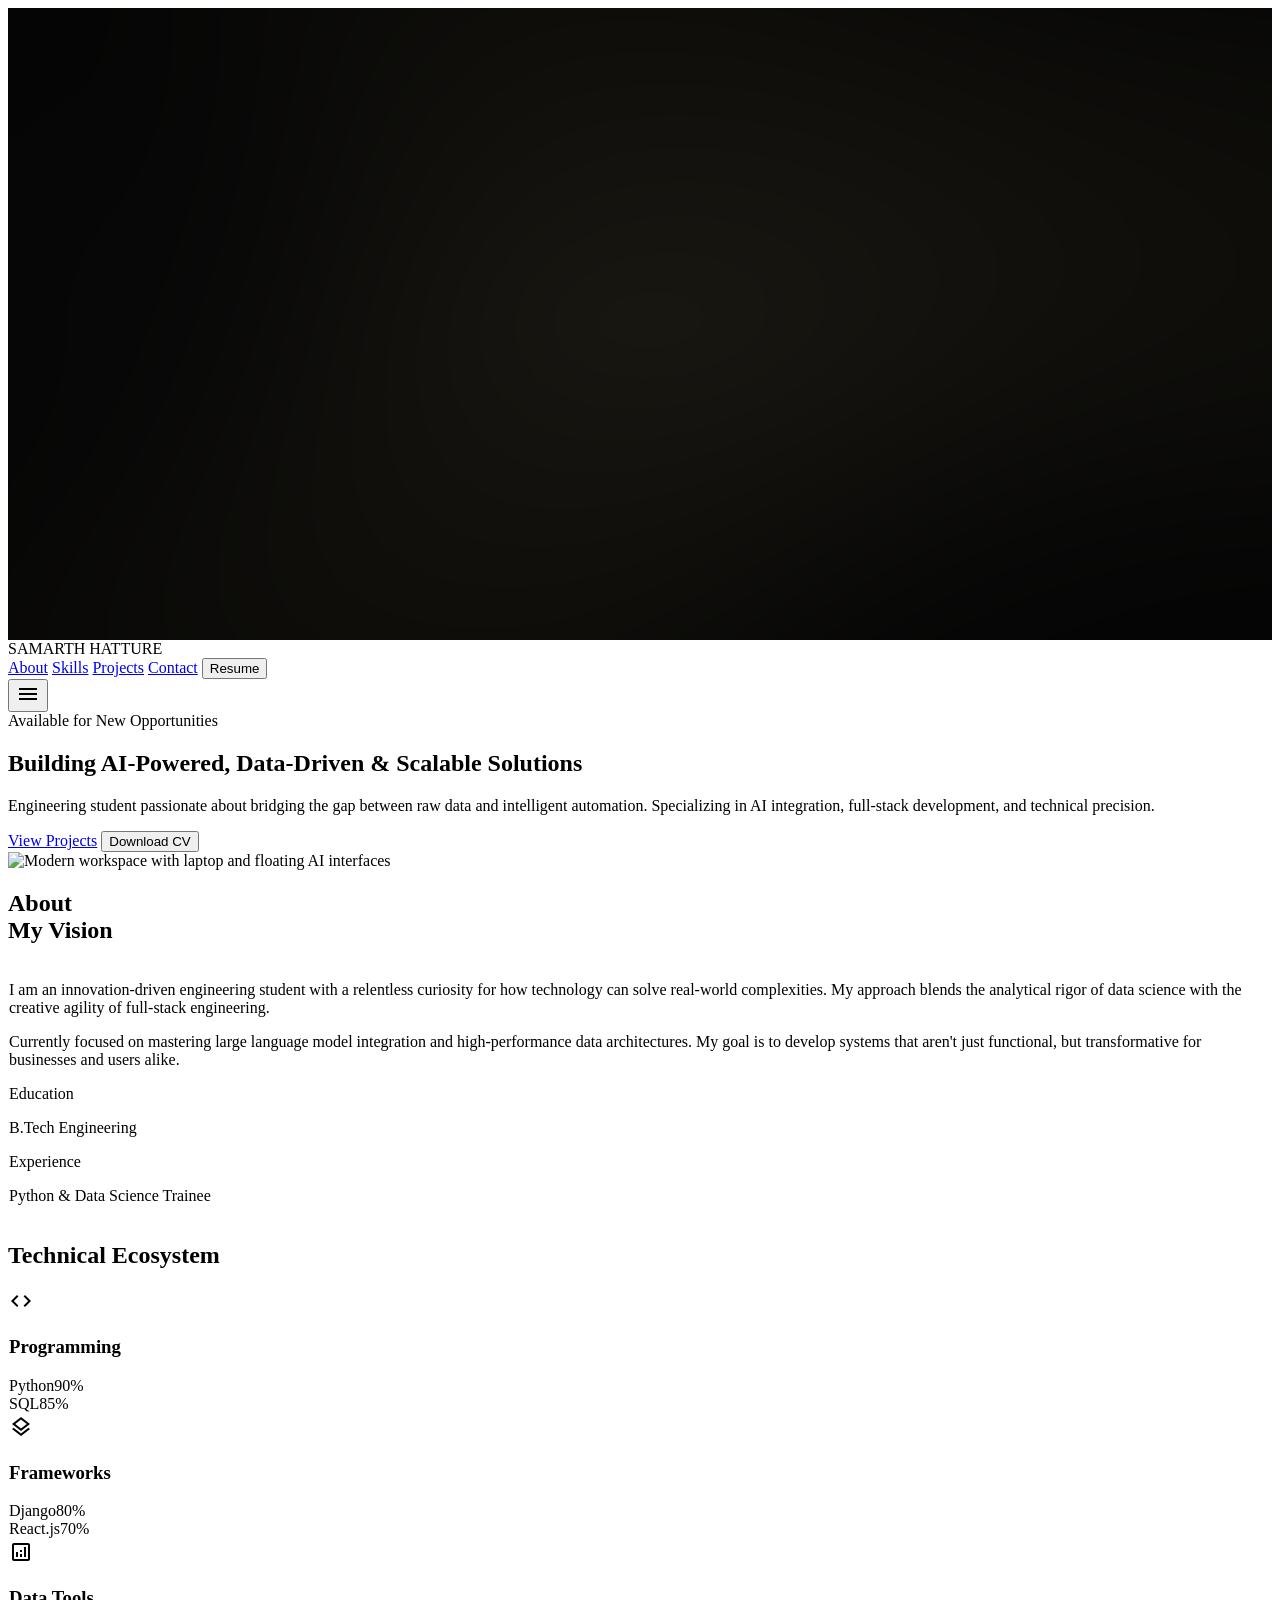
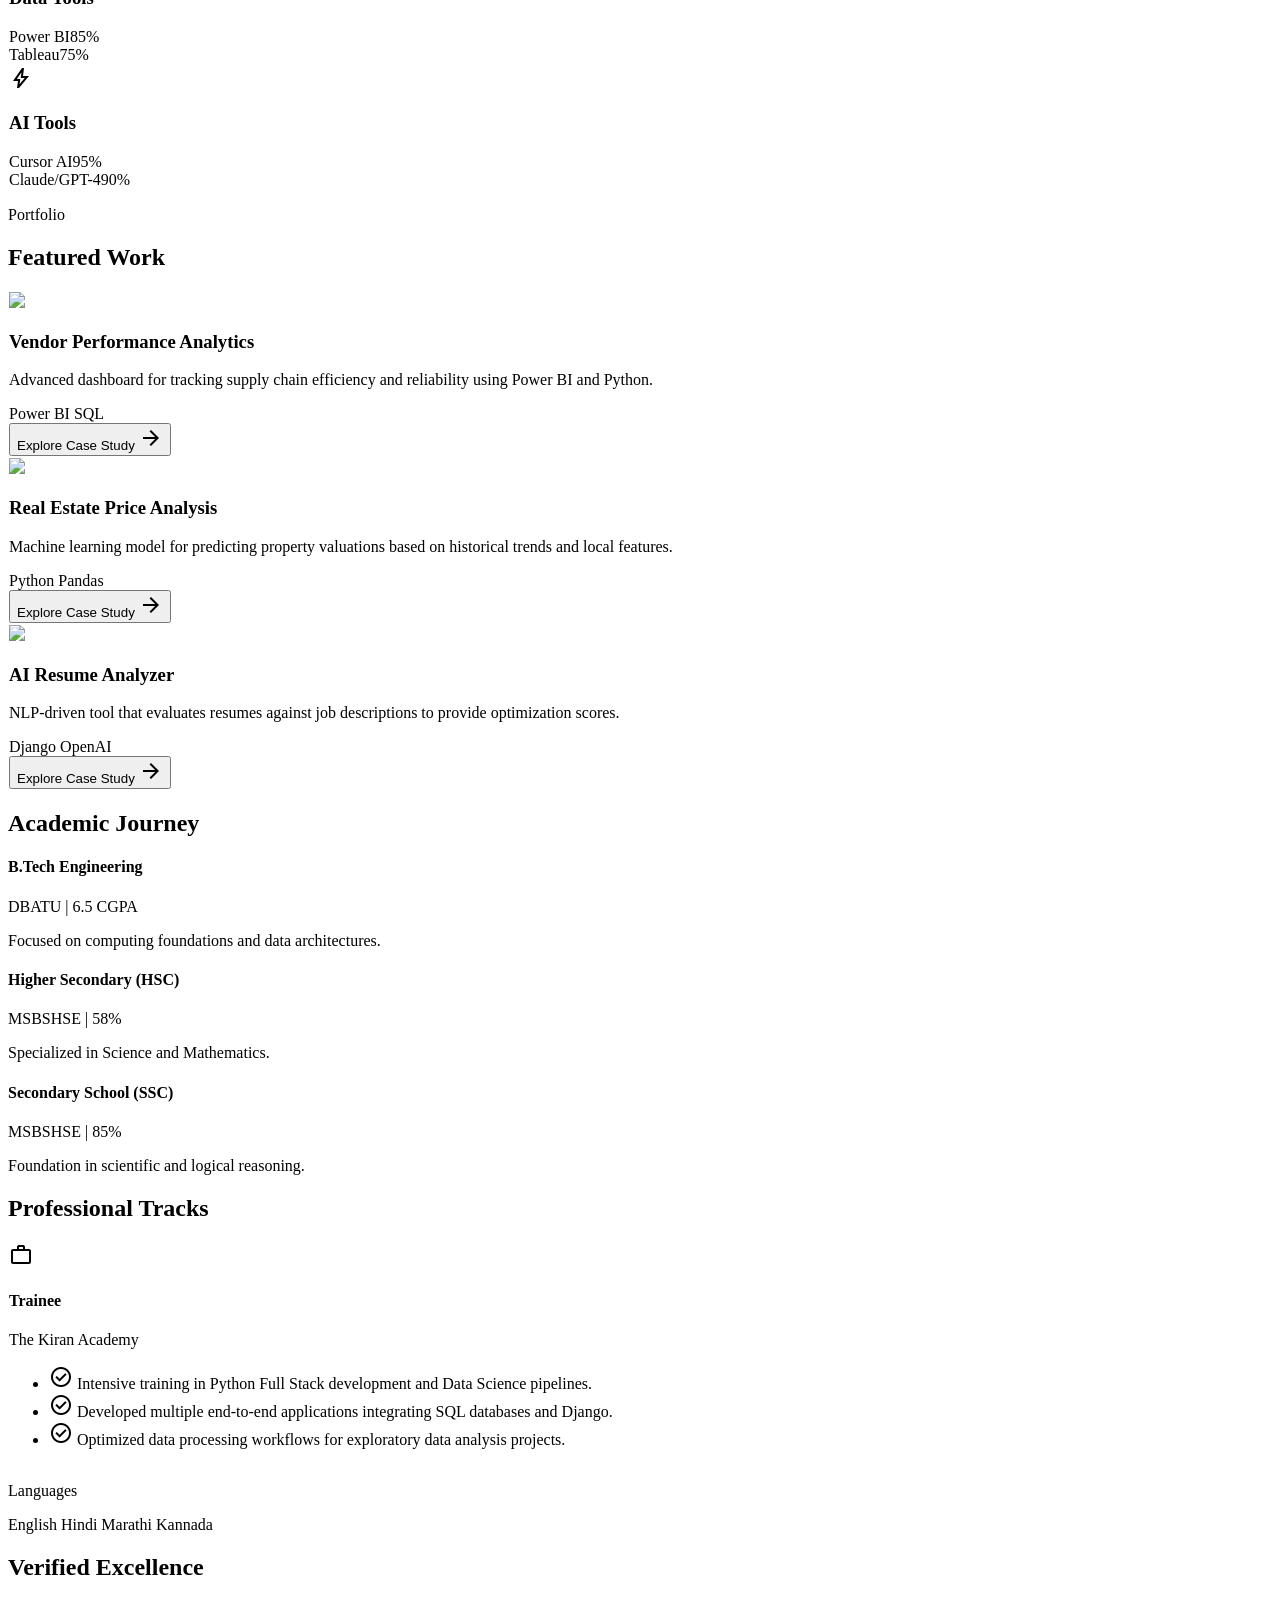
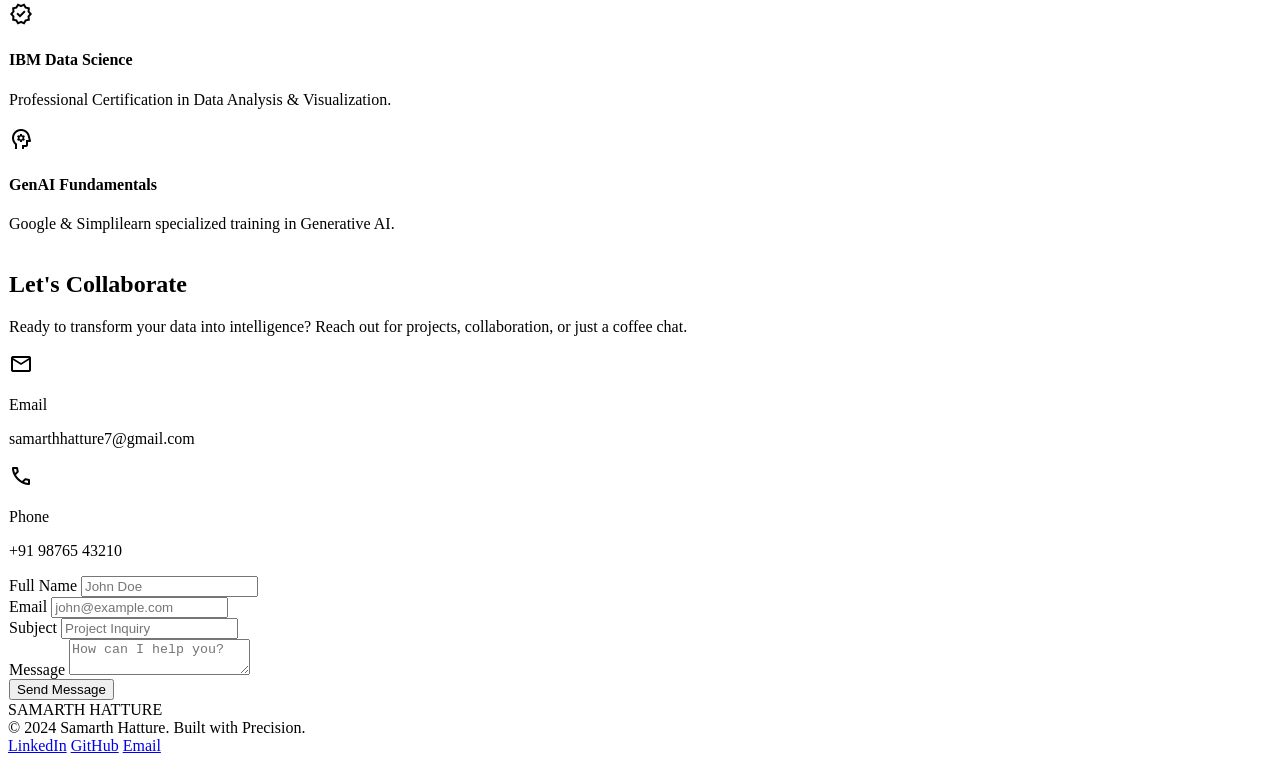
==== app.html @ 04c52c7b "First commit" ====
<!DOCTYPE html>

<html class="dark" lang="en"><head>
<meta charset="utf-8"/>
<meta content="width=device-width, initial-scale=1.0" name="viewport"/>
<title>SAMARTH | AI &amp; Data Engineering Portfolio</title>
<script src="https://cdn.tailwindcss.com?plugins=forms,container-queries"></script>
<link href="https://fonts.googleapis.com/css2?family=Montserrat:wght@400;600;700;800&amp;family=Inter:wght@400;500;600&amp;family=Material+Symbols+Outlined:wght,FILL@100..700,0..1&amp;display=swap" rel="stylesheet"/>
<link href="https://fonts.googleapis.com/css2?family=Material+Symbols+Outlined:wght,FILL@100..700,0..1&amp;display=swap" rel="stylesheet"/>
<link href="https://fonts.googleapis.com/css2?family=Inter:wght@100..900&amp;family=Montserrat:wght@100..900&amp;display=swap" rel="stylesheet"/>
<script id="tailwind-config">
      tailwind.config = {
        darkMode: "class",
        theme: {
          extend: {
            "colors": {
                    "surface-variant": "#333535",
                    "tertiary-container": "#b4b2b2",
                    "on-error-container": "#ffdad6",
                    "surface": "#121414",
                    "error": "#ffb4ab",
                    "on-primary-container": "#554300",
                    "inverse-on-surface": "#2f3131",
                    "primary": "#f2ca50",
                    "on-secondary": "#313030",
                    "surface-container-low": "#1a1c1c",
                    "on-tertiary": "#313030",
                    "secondary": "#c9c6c5",
                    "surface-dim": "#121414",
                    "on-primary-fixed-variant": "#574500",
                    "surface-bright": "#37393a",
                    "surface-container-highest": "#333535",
                    "primary-fixed-dim": "#e9c349",
                    "inverse-primary": "#735c00",
                    "on-secondary-fixed-variant": "#474646",
                    "surface-container-lowest": "#0c0f0f",
                    "outline": "#99907c",
                    "secondary-fixed-dim": "#c9c6c5",
                    "outline-variant": "#4d4635",
                    "on-surface": "#e2e2e2",
                    "on-error": "#690005",
                    "secondary-container": "#4a4949",
                    "error-container": "#93000a",
                    "surface-container": "#1e2020",
                    "primary-fixed": "#ffe088",
                    "on-background": "#e2e2e2",
                    "on-secondary-container": "#bab8b7",
                    "surface-tint": "#e9c349",
                    "surface-container-high": "#282a2b",
                    "primary-container": "#d4af37",
                    "on-tertiary-fixed": "#1c1b1b",
                    "on-primary-fixed": "#241a00",
                    "on-secondary-fixed": "#1c1b1b",
                    "on-surface-variant": "#d0c5af",
                    "on-tertiary-fixed-variant": "#474746",
                    "on-tertiary-container": "#454544",
                    "inverse-surface": "#e2e2e2",
                    "secondary-fixed": "#e5e2e1",
                    "tertiary-fixed": "#e5e2e1",
                    "tertiary-fixed-dim": "#c8c6c5",
                    "on-primary": "#3c2f00",
                    "background": "#121414",
                    "tertiary": "#d0cdcd"
            },
            "borderRadius": {
                    "DEFAULT": "0.25rem",
                    "lg": "0.5rem",
                    "xl": "0.75rem",
                    "full": "9999px"
            },
            "spacing": {
                    "md": "24px",
                    "xs": "4px",
                    "container-max": "1280px",
                    "base": "8px",
                    "lg": "48px",
                    "xl": "80px",
                    "gutter": "24px",
                    "sm": "12px"
            },
            "fontFamily": {
                    "label-sm": ["Inter"],
                    "label-md": ["Inter"],
                    "headline-md": ["Montserrat"],
                    "headline-xl-mobile": ["Montserrat"],
                    "headline-lg": ["Montserrat"],
                    "body-md": ["Inter"],
                    "headline-xl": ["Montserrat"],
                    "body-lg": ["Inter"]
            },
            "fontSize": {
                    "label-sm": ["12px", {"lineHeight": "1.2", "fontWeight": "500"}],
                    "label-md": ["14px", {"lineHeight": "1.2", "letterSpacing": "0.05em", "fontWeight": "600"}],
                    "headline-md": ["24px", {"lineHeight": "1.4", "fontWeight": "600"}],
                    "headline-xl-mobile": ["40px", {"lineHeight": "1.2", "fontWeight": "700"}],
                    "headline-lg": ["32px", {"lineHeight": "1.3", "fontWeight": "600"}],
                    "body-md": ["16px", {"lineHeight": "1.6", "fontWeight": "400"}],
                    "headline-xl": ["64px", {"lineHeight": "1.1", "letterSpacing": "-0.02em", "fontWeight": "700"}],
                    "body-lg": ["18px", {"lineHeight": "1.6", "fontWeight": "400"}]
            }
          },
        },
      }
    </script>
<style>
        .material-symbols-outlined {
            font-variation-settings: 'FILL' 0, 'wght' 400, 'GRAD' 0, 'opsz' 24;
        }
        .glass-card {
            background: rgba(255, 255, 255, 0.03);
            backdrop-filter: blur(12px);
            border: 1px solid rgba(255, 255, 255, 0.05);
            transition: all 0.3s cubic-bezier(0.4, 0, 0.2, 1);
        }
        .glass-card:hover {
            background: rgba(255, 255, 255, 0.08);
            border-color: #f2ca50;
            transform: translateY(-4px);
            box-shadow: 0 10px 30px -10px rgba(242, 202, 80, 0.15);
        }
        .gold-glow:hover {
            box-shadow: 0 0 20px rgba(242, 202, 80, 0.4);
        }
        .scroll-reveal {
            opacity: 0;
            transform: translateY(20px);
            transition: all 0.8s ease-out;
        }
        .scroll-reveal.active {
            opacity: 1;
            transform: translateY(0);
        }
        ::-webkit-scrollbar {
            width: 8px;
        }
        ::-webkit-scrollbar-track {
            background: #0c0f0f;
        }
        ::-webkit-scrollbar-thumb {
            background: #4d4635;
            border-radius: 4px;
        }
        ::-webkit-scrollbar-thumb:hover {
            background: #f2ca50;
        }
        html {
            scroll-behavior: smooth;
        }
    </style>
</head>
<body class="bg-background text-on-background selection:bg-primary selection:text-on-primary">
<!-- Background Shader -->
<!-- STITCH_SHADER_START:ANIMATION_3 class="fixed inset-0 w-full h-full -z-10 opacity-40" -->
<div class="fixed inset-0 w-full h-full -z-10 opacity-40" style="display:block;">
<canvas id="shader-canvas-ANIMATION_3" style="display:block;width:100%;height:100%"></canvas>
<script>
(function() {
  const canvas = document.getElementById('shader-canvas-ANIMATION_3');

  // Sync the WebGL drawing-buffer size with the CSS-driven layout size.
  // This fires on initial layout and whenever the element is resized.
  function syncSize() {
    const w = canvas.clientWidth  || 1280;
    const h = canvas.clientHeight || 720;
    if (canvas.width !== w || canvas.height !== h) {
      canvas.width  = w;
      canvas.height = h;
    }
  }
  if (typeof ResizeObserver !== 'undefined') {
    new ResizeObserver(syncSize).observe(canvas);
  }
  syncSize();

  const gl = canvas.getContext('webgl') || canvas.getContext('experimental-webgl');
  if (!gl) return;
  const vs = `attribute vec2 a_position;
varying vec2 v_texCoord;
void main() {
  v_texCoord = a_position * 0.5 + 0.5;
  gl_Position = vec4(a_position, 0.0, 1.0);
}`;
  const fs = `precision highp float;
varying vec2 v_texCoord;
uniform float u_time;
uniform vec2 u_resolution;

void main() {
    vec2 uv = v_texCoord;
    
    // Create a slow, subtle flowing liquid effect
    float noise = sin(uv.x * 3.0 + u_time * 0.5) * cos(uv.y * 3.0 + u_time * 0.3);
    noise += sin(uv.x * 6.0 - u_time * 0.2) * 0.5;
    
    // Base color: Deep Obsidian
    vec3 baseColor = vec3(0.04, 0.04, 0.04);
    
    // Highlight color: Metallic Gold (subtle)
    vec3 goldColor = vec3(0.83, 0.69, 0.22);
    
    // Mix based on noise for a deep, premium atmospheric look
    float intensity = smoothstep(-1.0, 1.0, noise);
    vec3 finalColor = mix(baseColor, baseColor * 1.5 + goldColor * 0.05, intensity);
    
    // Add a very subtle vignette
    float vignette = 1.0 - length(uv - 0.5) * 0.8;
    
    gl_FragColor = vec4(finalColor * vignette, 1.0);
}`;
  function cs(type, src) {
    const s = gl.createShader(type);
    gl.shaderSource(s, src);
    gl.compileShader(s);
    return s;
  }
  const prog = gl.createProgram();
  gl.attachShader(prog, cs(gl.VERTEX_SHADER, vs));
  gl.attachShader(prog, cs(gl.FRAGMENT_SHADER, fs));
  gl.linkProgram(prog);
  gl.useProgram(prog);
  const buf = gl.createBuffer();
  gl.bindBuffer(gl.ARRAY_BUFFER, buf);
  gl.bufferData(gl.ARRAY_BUFFER, new Float32Array([-1,-1, 1,-1, -1,1, 1,1]), gl.STATIC_DRAW);
  const pos = gl.getAttribLocation(prog, 'a_position');
  gl.enableVertexAttribArray(pos);
  gl.vertexAttribPointer(pos, 2, gl.FLOAT, false, 0, 0);
  const uTime = gl.getUniformLocation(prog, 'u_time');
  const uRes = gl.getUniformLocation(prog, 'u_resolution');
  const uMouse = gl.getUniformLocation(prog, 'u_mouse');

  // u_mouse is in pixel coordinates matching u_resolution (ShaderToy convention).
  // Shaders that need normalized coords should use: u_mouse / u_resolution.
  let mouse = { x: canvas.width / 2, y: canvas.height / 2 };
  window.addEventListener('mousemove', (event) => {
    const rect = canvas.getBoundingClientRect();
    if (rect.width && rect.height) {
      const nx = (event.clientX - rect.left) / rect.width;
      const ny = 1.0 - (event.clientY - rect.top) / rect.height;
      mouse.x = nx * canvas.width;
      mouse.y = ny * canvas.height;
    }
  });

  function render(t) {
    if (typeof ResizeObserver === 'undefined') syncSize();
    gl.viewport(0, 0, canvas.width, canvas.height);
    if (uTime) gl.uniform1f(uTime, t * 0.001);
    if (uRes) gl.uniform2f(uRes, canvas.width, canvas.height);
    if (uMouse) gl.uniform2f(uMouse, mouse.x, mouse.y);
    gl.drawArrays(gl.TRIANGLE_STRIP, 0, 4);
    requestAnimationFrame(render);
  }
  render(0);
})();
</script>
</div>
<!-- STITCH_SHADER_END:ANIMATION_3 -->
<!-- Top Navigation -->
<header class="fixed top-0 left-0 w-full z-50 bg-surface/30 backdrop-blur-md border-b border-white/5 shadow-xl shadow-primary/5">
<nav class="flex justify-between items-center px-xl py-base max-w-container-max mx-auto">
<div class="font-headline-md text-headline-md font-bold text-primary tracking-tighter">SAMARTH HATTURE</div>
<div class="hidden md:flex items-center gap-md">
<a class="font-label-md text-label-md text-on-surface-variant hover:text-primary transition-colors" href="#about">About</a>
<a class="font-label-md text-label-md text-on-surface-variant hover:text-primary transition-colors" href="#skills">Skills</a>
<a class="font-label-md text-label-md text-on-surface-variant hover:text-primary transition-colors" href="#projects">Projects</a>
<a class="font-label-md text-label-md text-on-surface-variant hover:text-primary transition-colors" href="#contact">Contact</a>
<button class="bg-primary-container text-on-primary-container px-md py-xs rounded-full font-label-md text-label-md scale-95 active:scale-90 transition-transform gold-glow" onclick="window.open('https://drive.google.com/file/d/1ioE_IJ6QAtxpY9_iSWHwJIbJRvYZQpAi/view?usp=sharing', '_blank')">Resume</button>
</div>
<button class="md:hidden text-primary">
<span class="material-symbols-outlined">menu</span>
</button>
</nav>
</header>
<main class="pt-xl">
<!-- Hero Section -->
<section class="min-h-screen flex flex-col justify-center px-xl max-w-container-max mx-auto relative overflow-hidden">
<div class="grid md:grid-cols-2 gap-xl items-center">
<div class="scroll-reveal">
<span class="inline-block px-sm py-xs bg-primary/10 text-primary font-label-md text-label-md rounded-full mb-md">Available for New Opportunities</span>
<h1 class="font-headline-xl text-headline-xl mb-md leading-tight">
                        Building <span class="text-primary">AI-Powered</span>, Data-Driven &amp; Scalable Solutions
                    </h1>
<p class="font-body-lg text-body-lg text-on-surface-variant mb-lg max-w-lg">
                        Engineering student passionate about bridging the gap between raw data and intelligent automation. Specializing in AI integration, full-stack development, and technical precision.
                    </p>
<div class="flex flex-wrap gap-md">
<a class="bg-primary text-on-primary px-lg py-md rounded-lg font-label-md text-label-md gold-glow transition-all" href="#projects">View Projects</a>
<button class="bg-white/5 border border-primary/30 text-white px-lg py-md rounded-lg font-label-md text-label-md hover:bg-white/10 transition-all">Download CV</button>
</div>
</div>
<div class="relative scroll-reveal">
<div class="absolute inset-0 bg-primary/10 blur-[120px] rounded-full"></div>
<img alt="Modern workspace with laptop and floating AI interfaces" class="relative z-10 w-full rounded-2xl" src="https://lh3.googleusercontent.com/aida-public/[base64]"/>
</div>
</div>
</section>
<!-- About Section -->
<section class="py-xl px-xl max-w-container-max mx-auto scroll-reveal" id="about">
<div class="grid md:grid-cols-3 gap-xl items-start">
<div class="md:col-span-1">
<h2 class="font-headline-lg text-headline-lg sticky top-32">About <br/><span class="text-primary">My Vision</span></h2>
</div>
<div class="md:col-span-2 glass-card p-lg rounded-xl">
<p class="font-body-lg text-body-lg text-on-surface-variant leading-relaxed mb-md">
                        I am an innovation-driven engineering student with a relentless curiosity for how technology can solve real-world complexities. My approach blends the analytical rigor of data science with the creative agility of full-stack engineering.
                    </p>
<p class="font-body-lg text-body-lg text-on-surface-variant leading-relaxed">
                        Currently focused on mastering large language model integration and high-performance data architectures. My goal is to develop systems that aren't just functional, but transformative for businesses and users alike.
                    </p>
<div class="grid grid-cols-2 gap-md mt-lg pt-lg border-t border-white/5">
<div>
<p class="font-label-sm text-label-sm text-primary uppercase tracking-widest mb-xs">Education</p>
<p class="font-body-md text-body-md">B.Tech Engineering</p>
</div>
<div>
<p class="font-label-sm text-label-sm text-primary uppercase tracking-widest mb-xs">Experience</p>
<p class="font-body-md text-body-md">Python &amp; Data Science Trainee</p>
</div>
</div>
</div>
</div>
</section>
<!-- Skills Section -->
<section class="py-xl bg-surface-container-low/50" id="skills">
<div class="max-w-container-max mx-auto px-xl">
<h2 class="font-headline-lg text-headline-lg mb-xl text-center">Technical <span class="text-primary">Ecosystem</span></h2>
<div class="grid grid-cols-1 md:grid-cols-2 lg:grid-cols-4 gap-md">
<!-- Programming -->
<div class="glass-card p-md rounded-xl scroll-reveal">
<div class="flex items-center gap-sm mb-md text-primary">
<span class="material-symbols-outlined">code</span>
<h3 class="font-headline-md text-headline-md">Programming</h3>
</div>
<div class="space-y-md">
<div>
<div class="flex justify-between mb-xs"><span class="font-label-md text-label-md">Python</span><span class="text-primary">90%</span></div>
<div class="h-1 bg-white/5 rounded-full overflow-hidden"><div class="h-full bg-primary w-[90%]"></div></div>
</div>
<div>
<div class="flex justify-between mb-xs"><span class="font-label-md text-label-md">SQL</span><span class="text-primary">85%</span></div>
<div class="h-1 bg-white/5 rounded-full overflow-hidden"><div class="h-full bg-primary w-[85%]"></div></div>
</div>
</div>
</div>
<!-- Frameworks -->
<div class="glass-card p-md rounded-xl scroll-reveal">
<div class="flex items-center gap-sm mb-md text-primary">
<span class="material-symbols-outlined">layers</span>
<h3 class="font-headline-md text-headline-md">Frameworks</h3>
</div>
<div class="space-y-md">
<div>
<div class="flex justify-between mb-xs"><span class="font-label-md text-label-md">Django</span><span class="text-primary">80%</span></div>
<div class="h-1 bg-white/5 rounded-full overflow-hidden"><div class="h-full bg-primary w-[80%]"></div></div>
</div>
<div>
<div class="flex justify-between mb-xs"><span class="font-label-md text-label-md">React.js</span><span class="text-primary">70%</span></div>
<div class="h-1 bg-white/5 rounded-full overflow-hidden"><div class="h-full bg-primary w-[70%]"></div></div>
</div>
</div>
</div>
<!-- Data Tools -->
<div class="glass-card p-md rounded-xl scroll-reveal">
<div class="flex items-center gap-sm mb-md text-primary">
<span class="material-symbols-outlined">analytics</span>
<h3 class="font-headline-md text-headline-md">Data Tools</h3>
</div>
<div class="space-y-md">
<div>
<div class="flex justify-between mb-xs"><span class="font-label-md text-label-md">Power BI</span><span class="text-primary">85%</span></div>
<div class="h-1 bg-white/5 rounded-full overflow-hidden"><div class="h-full bg-primary w-[85%]"></div></div>
</div>
<div>
<div class="flex justify-between mb-xs"><span class="font-label-md text-label-md">Tableau</span><span class="text-primary">75%</span></div>
<div class="h-1 bg-white/5 rounded-full overflow-hidden"><div class="h-full bg-primary w-[75%]"></div></div>
</div>
</div>
</div>
<!-- AI & Productivity -->
<div class="glass-card p-md rounded-xl scroll-reveal">
<div class="flex items-center gap-sm mb-md text-primary">
<span class="material-symbols-outlined">bolt</span>
<h3 class="font-headline-md text-headline-md">AI Tools</h3>
</div>
<div class="space-y-md">
<div>
<div class="flex justify-between mb-xs"><span class="font-label-md text-label-md">Cursor AI</span><span class="text-primary">95%</span></div>
<div class="h-1 bg-white/5 rounded-full overflow-hidden"><div class="h-full bg-primary w-[95%]"></div></div>
</div>
<div>
<div class="flex justify-between mb-xs"><span class="font-label-md text-label-md">Claude/GPT-4</span><span class="text-primary">90%</span></div>
<div class="h-1 bg-white/5 rounded-full overflow-hidden"><div class="h-full bg-primary w-[90%]"></div></div>
</div>
</div>
</div>
</div>
</div>
</section>
<!-- Projects Grid -->
<section class="py-xl px-xl max-w-container-max mx-auto" id="projects">
<div class="flex justify-between items-end mb-xl">
<div>
<p class="font-label-sm text-label-sm text-primary uppercase mb-xs">Portfolio</p>
<h2 class="font-headline-lg text-headline-lg">Featured <span class="text-primary">Work</span></h2>
</div>
</div>
<div class="grid md:grid-cols-2 lg:grid-cols-3 gap-md">
<!-- Project 1 -->
<div class="glass-card rounded-xl overflow-hidden flex flex-col group scroll-reveal">
<div class="h-48 overflow-hidden relative">
<img class="w-full h-full object-cover group-hover:scale-110 transition-transform duration-500" data-alt="A detailed dashboard showing vendor performance analytics with glowing data visualizations and charts set against a dark glassmorphic background, reflecting a professional enterprise environment with gold accents and high precision interface design." src="https://lh3.googleusercontent.com/aida-public/[base64]"/>
</div>
<div class="p-md flex flex-col flex-grow">
<h3 class="font-headline-md text-headline-md mb-sm">Vendor Performance Analytics</h3>
<p class="font-body-md text-body-md text-on-surface-variant mb-md flex-grow">Advanced dashboard for tracking supply chain efficiency and reliability using Power BI and Python.</p>
<div class="flex flex-wrap gap-xs mb-md">
<span class="px-xs py-1 rounded-full bg-primary/10 text-primary font-label-sm text-[10px] uppercase">Power BI</span>
<span class="px-xs py-1 rounded-full bg-primary/10 text-primary font-label-sm text-[10px] uppercase">SQL</span>
</div>
<button class="text-primary flex items-center gap-xs font-label-md text-label-md group/btn">
                            Explore Case Study <span class="material-symbols-outlined text-[18px] group-hover/btn:translate-x-1 transition-transform">arrow_forward</span>
</button>
</div>
</div>
<!-- Project 2 -->
<div class="glass-card rounded-xl overflow-hidden flex flex-col group scroll-reveal">
<div class="h-48 overflow-hidden relative">
<img class="w-full h-full object-cover group-hover:scale-110 transition-transform duration-500" data-alt="High-end real estate visualization on a digital screen with predictive price mapping and neural network diagrams. The aesthetic is ultra-modern and premium, featuring obsidian textures and metallic gold highlights for data points in a minimalist digital space." src="https://lh3.googleusercontent.com/aida-public/[base64]"/>
</div>
<div class="p-md flex flex-col flex-grow">
<h3 class="font-headline-md text-headline-md mb-sm">Real Estate Price Analysis</h3>
<p class="font-body-md text-body-md text-on-surface-variant mb-md flex-grow">Machine learning model for predicting property valuations based on historical trends and local features.</p>
<div class="flex flex-wrap gap-xs mb-md">
<span class="px-xs py-1 rounded-full bg-primary/10 text-primary font-label-sm text-[10px] uppercase">Python</span>
<span class="px-xs py-1 rounded-full bg-primary/10 text-primary font-label-sm text-[10px] uppercase">Pandas</span>
</div>
<button class="text-primary flex items-center gap-xs font-label-md text-label-md group/btn">
                            Explore Case Study <span class="material-symbols-outlined text-[18px] group-hover/btn:translate-x-1 transition-transform">arrow_forward</span>
</button>
</div>
</div>
<!-- Project 3 -->
<div class="glass-card rounded-xl overflow-hidden flex flex-col group scroll-reveal">
<div class="h-48 overflow-hidden relative">
<img class="w-full h-full object-cover group-hover:scale-110 transition-transform duration-500" data-alt="Conceptual AI interface analyzing a professional document with highlighting neural paths. The scene is lit by soft gold ambient light against a deep black glass surface, showcasing a sophisticated AI application for resume optimization and career analytics." src="https://lh3.googleusercontent.com/aida-public/[base64]"/>
</div>
<div class="p-md flex flex-col flex-grow">
<h3 class="font-headline-md text-headline-md mb-sm">AI Resume Analyzer</h3>
<p class="font-body-md text-body-md text-on-surface-variant mb-md flex-grow">NLP-driven tool that evaluates resumes against job descriptions to provide optimization scores.</p>
<div class="flex flex-wrap gap-xs mb-md">
<span class="px-xs py-1 rounded-full bg-primary/10 text-primary font-label-sm text-[10px] uppercase">Django</span>
<span class="px-xs py-1 rounded-full bg-primary/10 text-primary font-label-sm text-[10px] uppercase">OpenAI</span>
</div>
<button class="text-primary flex items-center gap-xs font-label-md text-label-md group/btn">
                            Explore Case Study <span class="material-symbols-outlined text-[18px] group-hover/btn:translate-x-1 transition-transform">arrow_forward</span>
</button>
</div>
</div>
</div>
</section>
<!-- Education & Experience -->
<section class="py-xl bg-surface-container-low/30 px-xl">
<div class="max-w-container-max mx-auto grid md:grid-cols-2 gap-xl">
<!-- Education -->
<div class="scroll-reveal">
<h2 class="font-headline-lg text-headline-lg mb-xl">Academic <span class="text-primary">Journey</span></h2>
<div class="space-y-md">
<div class="flex gap-md">
<div class="flex flex-col items-center">
<div class="w-3 h-3 bg-primary rounded-full"></div>
<div class="w-0.5 flex-grow bg-white/10"></div>
</div>
<div class="pb-lg">
<h4 class="font-headline-md text-headline-md">B.Tech Engineering</h4>
<p class="text-primary font-label-md text-label-md mb-xs">DBATU | 6.5 CGPA</p>
<p class="font-body-md text-body-md text-on-surface-variant">Focused on computing foundations and data architectures.</p>
</div>
</div>
<div class="flex gap-md">
<div class="flex flex-col items-center">
<div class="w-3 h-3 bg-white/20 rounded-full"></div>
<div class="w-0.5 flex-grow bg-white/10"></div>
</div>
<div class="pb-lg">
<h4 class="font-headline-md text-headline-md">Higher Secondary (HSC)</h4>
<p class="text-primary font-label-md text-label-md mb-xs">MSBSHSE | 58%</p>
<p class="font-body-md text-body-md text-on-surface-variant">Specialized in Science and Mathematics.</p>
</div>
</div>
<div class="flex gap-md">
<div class="flex flex-col items-center">
<div class="w-3 h-3 bg-white/20 rounded-full"></div>
</div>
<div>
<h4 class="font-headline-md text-headline-md">Secondary School (SSC)</h4>
<p class="text-primary font-label-md text-label-md mb-xs">MSBSHSE | 85%</p>
<p class="font-body-md text-body-md text-on-surface-variant">Foundation in scientific and logical reasoning.</p>
</div>
</div>
</div>
</div>
<!-- Experience -->
<div class="scroll-reveal">
<h2 class="font-headline-lg text-headline-lg mb-xl">Professional <span class="text-primary">Tracks</span></h2>
<div class="glass-card p-lg rounded-xl">
<div class="flex items-center gap-md mb-md">
<div class="w-12 h-12 bg-primary/10 rounded-lg flex items-center justify-center text-primary">
<span class="material-symbols-outlined">work</span>
</div>
<div>
<h4 class="font-headline-md text-headline-md">Trainee</h4>
<p class="text-primary font-label-md text-label-md">The Kiran Academy</p>
</div>
</div>
<ul class="space-y-sm">
<li class="flex items-start gap-sm font-body-md text-body-md text-on-surface-variant">
<span class="text-primary mt-1 material-symbols-outlined text-[14px]">check_circle</span>
                                Intensive training in Python Full Stack development and Data Science pipelines.
                            </li>
<li class="flex items-start gap-sm font-body-md text-body-md text-on-surface-variant">
<span class="text-primary mt-1 material-symbols-outlined text-[14px]">check_circle</span>
                                Developed multiple end-to-end applications integrating SQL databases and Django.
                            </li>
<li class="flex items-start gap-sm font-body-md text-body-md text-on-surface-variant">
<span class="text-primary mt-1 material-symbols-outlined text-[14px]">check_circle</span>
                                Optimized data processing workflows for exploratory data analysis projects.
                            </li>
</ul>
</div>
<div class="mt-xl">
<p class="font-label-sm text-label-sm text-primary uppercase mb-sm">Languages</p>
<div class="flex flex-wrap gap-sm">
<span class="px-md py-xs bg-white/5 border border-white/10 rounded-full font-label-md text-label-md">English</span>
<span class="px-md py-xs bg-white/5 border border-white/10 rounded-full font-label-md text-label-md">Hindi</span>
<span class="px-md py-xs bg-white/5 border border-white/10 rounded-full font-label-md text-label-md">Marathi</span>
<span class="px-md py-xs bg-white/5 border border-white/10 rounded-full font-label-md text-label-md">Kannada</span>
</div>
</div>
</div>
</div>
</section>
<!-- Certifications -->
<section class="py-xl px-xl max-w-container-max mx-auto">
<h2 class="font-headline-lg text-headline-lg mb-xl">Verified <span class="text-primary">Excellence</span></h2>
<div class="grid md:grid-cols-2 gap-md">
<div class="glass-card p-md rounded-xl flex items-center gap-md scroll-reveal">
<span class="material-symbols-outlined text-primary text-[40px]">verified</span>
<div>
<h4 class="font-headline-md text-headline-md">IBM Data Science</h4>
<p class="font-body-md text-body-md text-on-surface-variant">Professional Certification in Data Analysis &amp; Visualization.</p>
</div>
</div>
<div class="glass-card p-md rounded-xl flex items-center gap-md scroll-reveal">
<span class="material-symbols-outlined text-primary text-[40px]">psychology</span>
<div>
<h4 class="font-headline-md text-headline-md">GenAI Fundamentals</h4>
<p class="font-body-md text-body-md text-on-surface-variant">Google &amp; Simplilearn specialized training in Generative AI.</p>
</div>
</div>
</div>
</section>
<!-- Contact Section -->
<section class="py-xl px-xl max-w-container-max mx-auto mb-xl" id="contact">
<div class="glass-card p-lg md:p-xl rounded-2xl scroll-reveal">
<div class="grid md:grid-cols-2 gap-xl">
<div>
<h2 class="font-headline-xl text-headline-xl mb-md">Let's <span class="text-primary">Collaborate</span></h2>
<p class="font-body-lg text-body-lg text-on-surface-variant mb-xl">
                            Ready to transform your data into intelligence? Reach out for projects, collaboration, or just a coffee chat.
                        </p>
<div class="space-y-lg">
<div class="flex items-center gap-md">
<div class="w-12 h-12 bg-primary/10 rounded-full flex items-center justify-center text-primary">
<span class="material-symbols-outlined">mail</span>
</div>
<div>
<p class="font-label-sm text-label-sm text-primary uppercase">Email</p>
<p class="font-body-md text-body-md">samarthhatture7@gmail.com</p>
</div>
</div>
<div class="flex items-center gap-md">
<div class="w-12 h-12 bg-primary/10 rounded-full flex items-center justify-center text-primary">
<span class="material-symbols-outlined">call</span>
</div>
<div>
<p class="font-label-sm text-label-sm text-primary uppercase">Phone</p>
<p class="font-body-md text-body-md">+91 98765 43210</p>
</div>
</div>
</div>
</div>
<form class="space-y-md">
<div class="grid grid-cols-2 gap-md">
<div class="space-y-xs">
<label class="font-label-md text-label-md text-on-surface-variant">Full Name</label>
<input class="w-full bg-surface-container border-white/10 rounded-lg p-md text-white focus:border-primary focus:ring-1 focus:ring-primary outline-none transition-all" placeholder="John Doe" type="text"/>
</div>
<div class="space-y-xs">
<label class="font-label-md text-label-md text-on-surface-variant">Email</label>
<input class="w-full bg-surface-container border-white/10 rounded-lg p-md text-white focus:border-primary focus:ring-1 focus:ring-primary outline-none transition-all" placeholder="john@example.com" type="email"/>
</div>
</div>
<div class="space-y-xs">
<label class="font-label-md text-label-md text-on-surface-variant">Subject</label>
<input class="w-full bg-surface-container border-white/10 rounded-lg p-md text-white focus:border-primary focus:ring-1 focus:ring-primary outline-none transition-all" placeholder="Project Inquiry" type="text"/>
</div>
<div class="space-y-xs">
<label class="font-label-md text-label-md text-on-surface-variant">Message</label>
<textarea class="w-full bg-surface-container border-white/10 rounded-lg p-md text-white h-32 focus:border-primary focus:ring-1 focus:ring-primary outline-none transition-all resize-none" placeholder="How can I help you?"></textarea>
</div>
<button class="w-full bg-primary text-on-primary py-md rounded-lg font-headline-md text-headline-md gold-glow transition-all" type="submit">Send Message</button>
</form>
</div>
</div>
</section>
</main>
<!-- Footer -->
<footer class="bg-surface-container-lowest border-t border-white/5">
<div class="flex flex-col md:flex-row justify-between items-center px-xl py-lg max-w-container-max mx-auto gap-md">
<div class="font-headline-md text-headline-md text-primary">SAMARTH HATTURE</div>
<div class="font-body-md text-body-md text-on-tertiary-container text-center">© 2024 Samarth Hatture. Built with Precision.</div>
<div class="flex gap-md">
<a class="font-label-sm text-label-sm text-on-tertiary-container hover:text-primary transition-colors" href="#">LinkedIn</a>
<a class="font-label-sm text-label-sm text-on-tertiary-container hover:text-primary transition-colors" href="#">GitHub</a>
<a class="font-label-sm text-label-sm text-on-tertiary-container hover:text-primary transition-colors" href="#">Email</a>
</div>
</div>
</footer>
<script>
        // Simple Scroll Reveal Logic
        const reveals = document.querySelectorAll(".scroll-reveal");
        
        const revealOnScroll = () => {
            reveals.forEach(element => {
                const windowHeight = window.innerHeight;
                const elementTop = element.getBoundingClientRect().top;
                const elementVisible = 100;
                
                if (elementTop < windowHeight - elementVisible) {
                    element.classList.add("active");
                }
            });
        }

        window.addEventListener("scroll", revealOnScroll);
        // Trigger once on load
        window.addEventListener("load", revealOnScroll);

        // Header scroll behavior
        window.addEventListener('scroll', () => {
            const header = document.querySelector('header');
            if (window.scrollY > 50) {
                header.classList.add('py-2');
                header.classList.remove('py-base');
            } else {
                header.classList.add('py-base');
                header.classList.remove('py-2');
            }
        });
    </script>
</body></html>
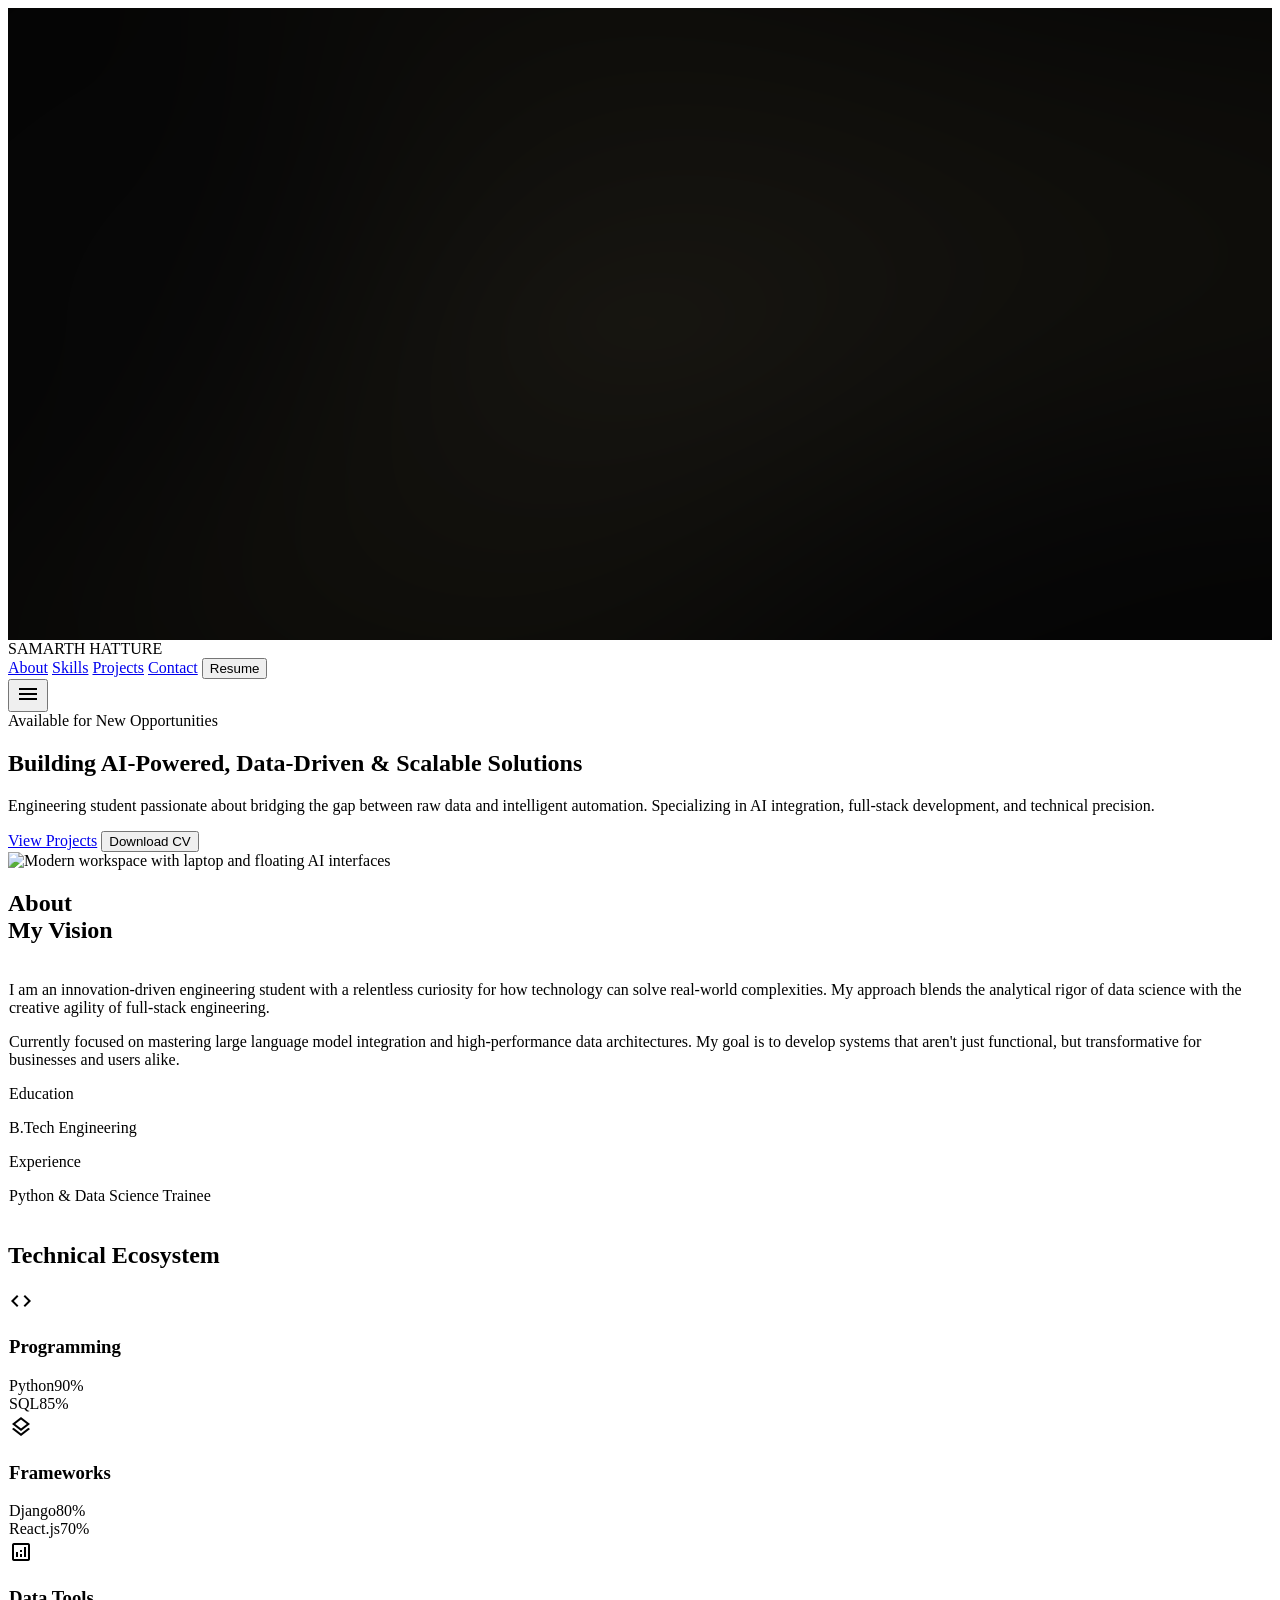
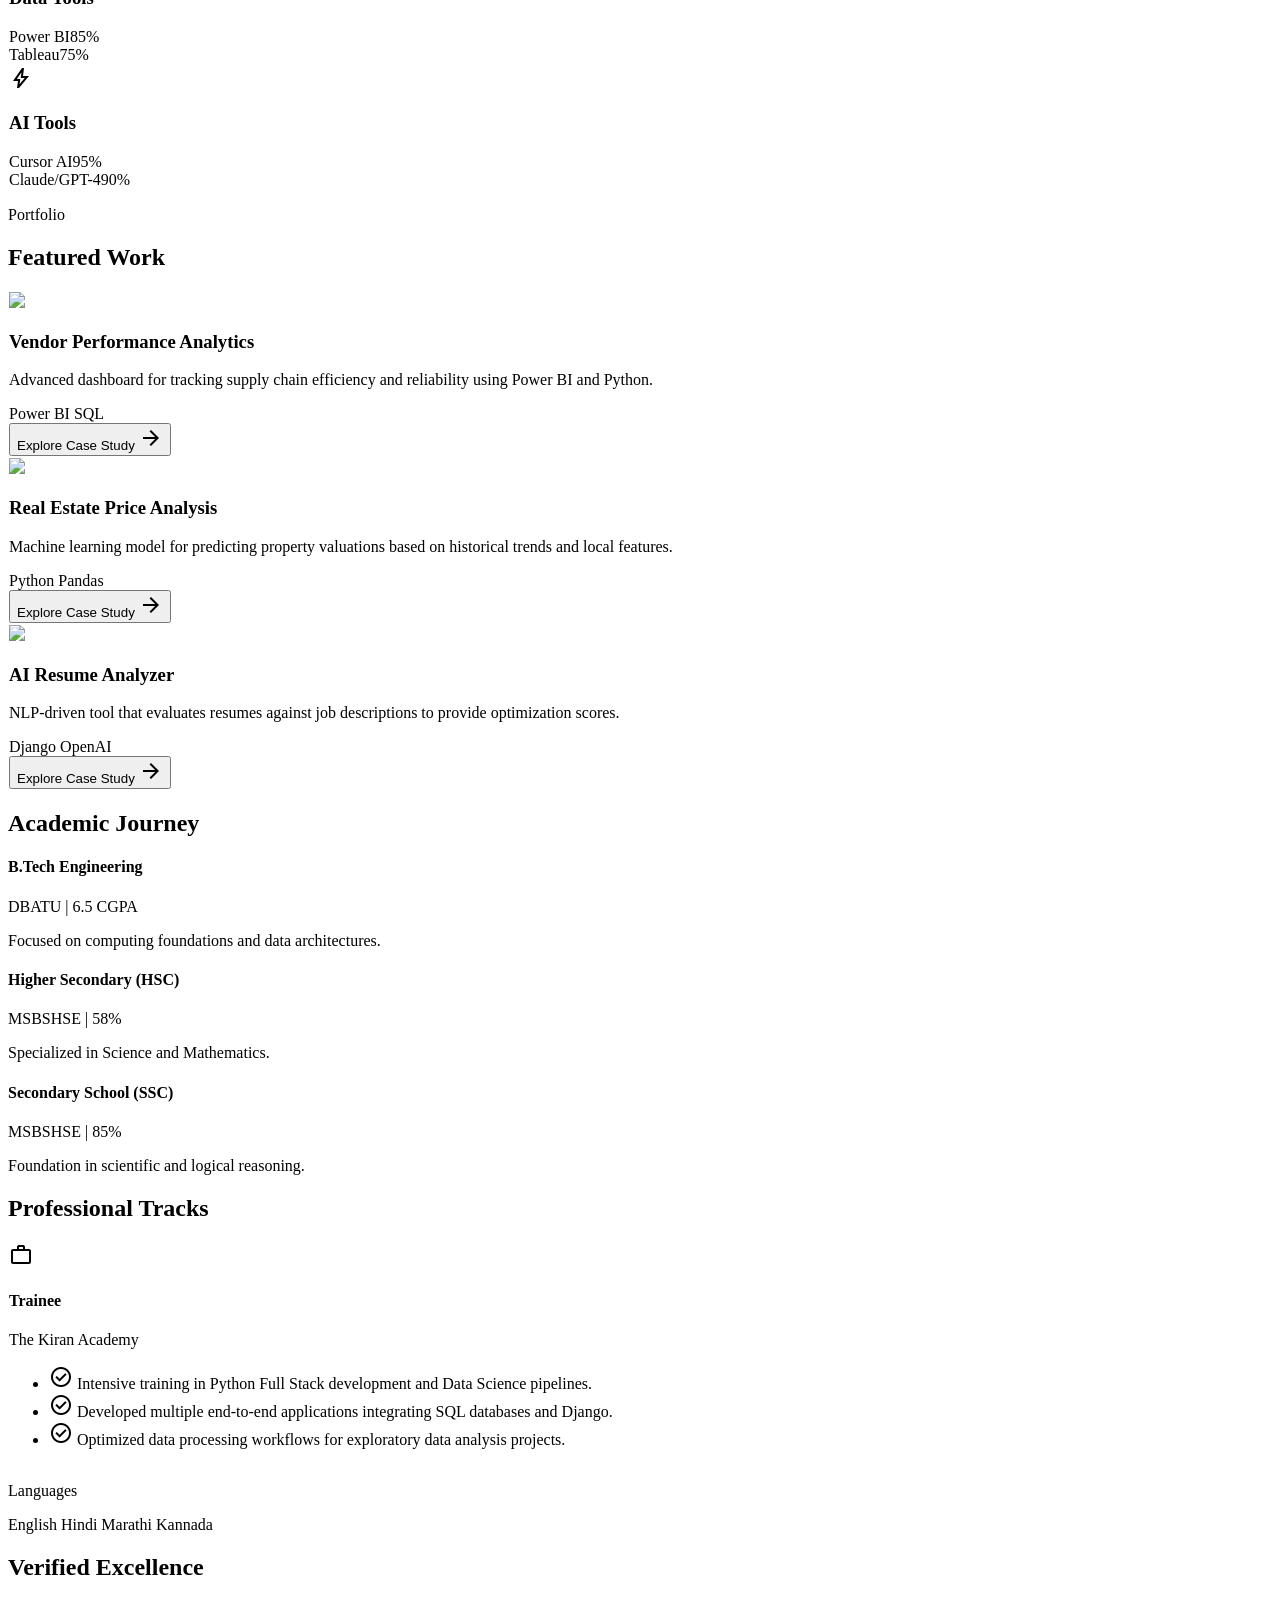
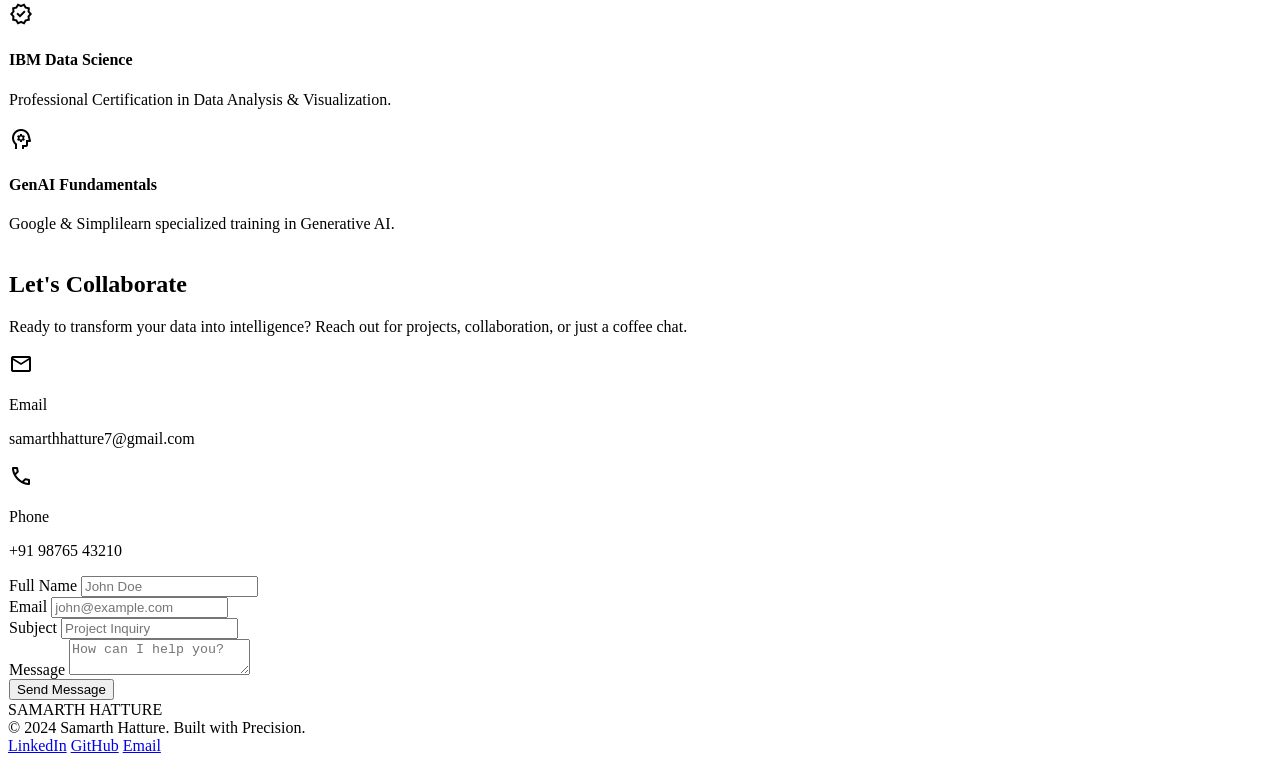
==== commit dd342a85: "Files Seperated" ====
--- a/app.html
+++ b/app.html
@@ -8,251 +8,13 @@
 <link href="https://fonts.googleapis.com/css2?family=Montserrat:wght@400;600;700;800&amp;family=Inter:wght@400;500;600&amp;family=Material+Symbols+Outlined:wght,FILL@100..700,0..1&amp;display=swap" rel="stylesheet"/>
 <link href="https://fonts.googleapis.com/css2?family=Material+Symbols+Outlined:wght,FILL@100..700,0..1&amp;display=swap" rel="stylesheet"/>
 <link href="https://fonts.googleapis.com/css2?family=Inter:wght@100..900&amp;family=Montserrat:wght@100..900&amp;display=swap" rel="stylesheet"/>
-<script id="tailwind-config">
-      tailwind.config = {
-        darkMode: "class",
-        theme: {
-          extend: {
-            "colors": {
-                    "surface-variant": "#333535",
-                    "tertiary-container": "#b4b2b2",
-                    "on-error-container": "#ffdad6",
-                    "surface": "#121414",
-                    "error": "#ffb4ab",
-                    "on-primary-container": "#554300",
-                    "inverse-on-surface": "#2f3131",
-                    "primary": "#f2ca50",
-                    "on-secondary": "#313030",
-                    "surface-container-low": "#1a1c1c",
-                    "on-tertiary": "#313030",
-                    "secondary": "#c9c6c5",
-                    "surface-dim": "#121414",
-                    "on-primary-fixed-variant": "#574500",
-                    "surface-bright": "#37393a",
-                    "surface-container-highest": "#333535",
-                    "primary-fixed-dim": "#e9c349",
-                    "inverse-primary": "#735c00",
-                    "on-secondary-fixed-variant": "#474646",
-                    "surface-container-lowest": "#0c0f0f",
-                    "outline": "#99907c",
-                    "secondary-fixed-dim": "#c9c6c5",
-                    "outline-variant": "#4d4635",
-                    "on-surface": "#e2e2e2",
-                    "on-error": "#690005",
-                    "secondary-container": "#4a4949",
-                    "error-container": "#93000a",
-                    "surface-container": "#1e2020",
-                    "primary-fixed": "#ffe088",
-                    "on-background": "#e2e2e2",
-                    "on-secondary-container": "#bab8b7",
-                    "surface-tint": "#e9c349",
-                    "surface-container-high": "#282a2b",
-                    "primary-container": "#d4af37",
-                    "on-tertiary-fixed": "#1c1b1b",
-                    "on-primary-fixed": "#241a00",
-                    "on-secondary-fixed": "#1c1b1b",
-                    "on-surface-variant": "#d0c5af",
-                    "on-tertiary-fixed-variant": "#474746",
-                    "on-tertiary-container": "#454544",
-                    "inverse-surface": "#e2e2e2",
-                    "secondary-fixed": "#e5e2e1",
-                    "tertiary-fixed": "#e5e2e1",
-                    "tertiary-fixed-dim": "#c8c6c5",
-                    "on-primary": "#3c2f00",
-                    "background": "#121414",
-                    "tertiary": "#d0cdcd"
-            },
-            "borderRadius": {
-                    "DEFAULT": "0.25rem",
-                    "lg": "0.5rem",
-                    "xl": "0.75rem",
-                    "full": "9999px"
-            },
-            "spacing": {
-                    "md": "24px",
-                    "xs": "4px",
-                    "container-max": "1280px",
-                    "base": "8px",
-                    "lg": "48px",
-                    "xl": "80px",
-                    "gutter": "24px",
-                    "sm": "12px"
-            },
-            "fontFamily": {
-                    "label-sm": ["Inter"],
-                    "label-md": ["Inter"],
-                    "headline-md": ["Montserrat"],
-                    "headline-xl-mobile": ["Montserrat"],
-                    "headline-lg": ["Montserrat"],
-                    "body-md": ["Inter"],
-                    "headline-xl": ["Montserrat"],
-                    "body-lg": ["Inter"]
-            },
-            "fontSize": {
-                    "label-sm": ["12px", {"lineHeight": "1.2", "fontWeight": "500"}],
-                    "label-md": ["14px", {"lineHeight": "1.2", "letterSpacing": "0.05em", "fontWeight": "600"}],
-                    "headline-md": ["24px", {"lineHeight": "1.4", "fontWeight": "600"}],
-                    "headline-xl-mobile": ["40px", {"lineHeight": "1.2", "fontWeight": "700"}],
-                    "headline-lg": ["32px", {"lineHeight": "1.3", "fontWeight": "600"}],
-                    "body-md": ["16px", {"lineHeight": "1.6", "fontWeight": "400"}],
-                    "headline-xl": ["64px", {"lineHeight": "1.1", "letterSpacing": "-0.02em", "fontWeight": "700"}],
-                    "body-lg": ["18px", {"lineHeight": "1.6", "fontWeight": "400"}]
-            }
-          },
-        },
-      }
-    </script>
-<style>
-        .material-symbols-outlined {
-            font-variation-settings: 'FILL' 0, 'wght' 400, 'GRAD' 0, 'opsz' 24;
-        }
-        .glass-card {
-            background: rgba(255, 255, 255, 0.03);
-            backdrop-filter: blur(12px);
-            border: 1px solid rgba(255, 255, 255, 0.05);
-            transition: all 0.3s cubic-bezier(0.4, 0, 0.2, 1);
-        }
-        .glass-card:hover {
-            background: rgba(255, 255, 255, 0.08);
-            border-color: #f2ca50;
-            transform: translateY(-4px);
-            box-shadow: 0 10px 30px -10px rgba(242, 202, 80, 0.15);
-        }
-        .gold-glow:hover {
-            box-shadow: 0 0 20px rgba(242, 202, 80, 0.4);
-        }
-        .scroll-reveal {
-            opacity: 0;
-            transform: translateY(20px);
-            transition: all 0.8s ease-out;
-        }
-        .scroll-reveal.active {
-            opacity: 1;
-            transform: translateY(0);
-        }
-        ::-webkit-scrollbar {
-            width: 8px;
-        }
-        ::-webkit-scrollbar-track {
-            background: #0c0f0f;
-        }
-        ::-webkit-scrollbar-thumb {
-            background: #4d4635;
-            border-radius: 4px;
-        }
-        ::-webkit-scrollbar-thumb:hover {
-            background: #f2ca50;
-        }
-        html {
-            scroll-behavior: smooth;
-        }
-    </style>
+<link rel="stylesheet" href="app.css" />
 </head>
 <body class="bg-background text-on-background selection:bg-primary selection:text-on-primary">
 <!-- Background Shader -->
 <!-- STITCH_SHADER_START:ANIMATION_3 class="fixed inset-0 w-full h-full -z-10 opacity-40" -->
 <div class="fixed inset-0 w-full h-full -z-10 opacity-40" style="display:block;">
 <canvas id="shader-canvas-ANIMATION_3" style="display:block;width:100%;height:100%"></canvas>
-<script>
-(function() {
-  const canvas = document.getElementById('shader-canvas-ANIMATION_3');
-
-  // Sync the WebGL drawing-buffer size with the CSS-driven layout size.
-  // This fires on initial layout and whenever the element is resized.
-  function syncSize() {
-    const w = canvas.clientWidth  || 1280;
-    const h = canvas.clientHeight || 720;
-    if (canvas.width !== w || canvas.height !== h) {
-      canvas.width  = w;
-      canvas.height = h;
-    }
-  }
-  if (typeof ResizeObserver !== 'undefined') {
-    new ResizeObserver(syncSize).observe(canvas);
-  }
-  syncSize();
-
-  const gl = canvas.getContext('webgl') || canvas.getContext('experimental-webgl');
-  if (!gl) return;
-  const vs = `attribute vec2 a_position;
-varying vec2 v_texCoord;
-void main() {
-  v_texCoord = a_position * 0.5 + 0.5;
-  gl_Position = vec4(a_position, 0.0, 1.0);
-}`;
-  const fs = `precision highp float;
-varying vec2 v_texCoord;
-uniform float u_time;
-uniform vec2 u_resolution;
-
-void main() {
-    vec2 uv = v_texCoord;
-    
-    // Create a slow, subtle flowing liquid effect
-    float noise = sin(uv.x * 3.0 + u_time * 0.5) * cos(uv.y * 3.0 + u_time * 0.3);
-    noise += sin(uv.x * 6.0 - u_time * 0.2) * 0.5;
-    
-    // Base color: Deep Obsidian
-    vec3 baseColor = vec3(0.04, 0.04, 0.04);
-    
-    // Highlight color: Metallic Gold (subtle)
-    vec3 goldColor = vec3(0.83, 0.69, 0.22);
-    
-    // Mix based on noise for a deep, premium atmospheric look
-    float intensity = smoothstep(-1.0, 1.0, noise);
-    vec3 finalColor = mix(baseColor, baseColor * 1.5 + goldColor * 0.05, intensity);
-    
-    // Add a very subtle vignette
-    float vignette = 1.0 - length(uv - 0.5) * 0.8;
-    
-    gl_FragColor = vec4(finalColor * vignette, 1.0);
-}`;
-  function cs(type, src) {
-    const s = gl.createShader(type);
-    gl.shaderSource(s, src);
-    gl.compileShader(s);
-    return s;
-  }
-  const prog = gl.createProgram();
-  gl.attachShader(prog, cs(gl.VERTEX_SHADER, vs));
-  gl.attachShader(prog, cs(gl.FRAGMENT_SHADER, fs));
-  gl.linkProgram(prog);
-  gl.useProgram(prog);
-  const buf = gl.createBuffer();
-  gl.bindBuffer(gl.ARRAY_BUFFER, buf);
-  gl.bufferData(gl.ARRAY_BUFFER, new Float32Array([-1,-1, 1,-1, -1,1, 1,1]), gl.STATIC_DRAW);
-  const pos = gl.getAttribLocation(prog, 'a_position');
-  gl.enableVertexAttribArray(pos);
-  gl.vertexAttribPointer(pos, 2, gl.FLOAT, false, 0, 0);
-  const uTime = gl.getUniformLocation(prog, 'u_time');
-  const uRes = gl.getUniformLocation(prog, 'u_resolution');
-  const uMouse = gl.getUniformLocation(prog, 'u_mouse');
-
-  // u_mouse is in pixel coordinates matching u_resolution (ShaderToy convention).
-  // Shaders that need normalized coords should use: u_mouse / u_resolution.
-  let mouse = { x: canvas.width / 2, y: canvas.height / 2 };
-  window.addEventListener('mousemove', (event) => {
-    const rect = canvas.getBoundingClientRect();
-    if (rect.width && rect.height) {
-      const nx = (event.clientX - rect.left) / rect.width;
-      const ny = 1.0 - (event.clientY - rect.top) / rect.height;
-      mouse.x = nx * canvas.width;
-      mouse.y = ny * canvas.height;
-    }
-  });
-
-  function render(t) {
-    if (typeof ResizeObserver === 'undefined') syncSize();
-    gl.viewport(0, 0, canvas.width, canvas.height);
-    if (uTime) gl.uniform1f(uTime, t * 0.001);
-    if (uRes) gl.uniform2f(uRes, canvas.width, canvas.height);
-    if (uMouse) gl.uniform2f(uMouse, mouse.x, mouse.y);
-    gl.drawArrays(gl.TRIANGLE_STRIP, 0, 4);
-    requestAnimationFrame(render);
-  }
-  render(0);
-})();
-</script>
 </div>
 <!-- STITCH_SHADER_END:ANIMATION_3 -->
 <!-- Top Navigation -->
@@ -626,36 +388,5 @@
 </div>
 </div>
 </footer>
-<script>
-        // Simple Scroll Reveal Logic
-        const reveals = document.querySelectorAll(".scroll-reveal");
-        
-        const revealOnScroll = () => {
-            reveals.forEach(element => {
-                const windowHeight = window.innerHeight;
-                const elementTop = element.getBoundingClientRect().top;
-                const elementVisible = 100;
-                
-                if (elementTop < windowHeight - elementVisible) {
-                    element.classList.add("active");
-                }
-            });
-        }
-
-        window.addEventListener("scroll", revealOnScroll);
-        // Trigger once on load
-        window.addEventListener("load", revealOnScroll);
-
-        // Header scroll behavior
-        window.addEventListener('scroll', () => {
-            const header = document.querySelector('header');
-            if (window.scrollY > 50) {
-                header.classList.add('py-2');
-                header.classList.remove('py-base');
-            } else {
-                header.classList.add('py-base');
-                header.classList.remove('py-2');
-            }
-        });
-    </script>
+<script src="app.js"></script>
 </body></html>
--- a/app.css
+++ b/app.css
@@ -0,0 +1,43 @@
+.material-symbols-outlined {
+    font-variation-settings: 'FILL' 0, 'wght' 400, 'GRAD' 0, 'opsz' 24;
+}
+.glass-card {
+    background: rgba(255, 255, 255, 0.03);
+    backdrop-filter: blur(12px);
+    border: 1px solid rgba(255, 255, 255, 0.05);
+    transition: all 0.3s cubic-bezier(0.4, 0, 0.2, 1);
+}
+.glass-card:hover {
+    background: rgba(255, 255, 255, 0.08);
+    border-color: #f2ca50;
+    transform: translateY(-4px);
+    box-shadow: 0 10px 30px -10px rgba(242, 202, 80, 0.15);
+}
+.gold-glow:hover {
+    box-shadow: 0 0 20px rgba(242, 202, 80, 0.4);
+}
+.scroll-reveal {
+    opacity: 0;
+    transform: translateY(20px);
+    transition: all 0.8s ease-out;
+}
+.scroll-reveal.active {
+    opacity: 1;
+    transform: translateY(0);
+}
+::-webkit-scrollbar {
+    width: 8px;
+}
+::-webkit-scrollbar-track {
+    background: #0c0f0f;
+}
+::-webkit-scrollbar-thumb {
+    background: #4d4635;
+    border-radius: 4px;
+}
+::-webkit-scrollbar-thumb:hover {
+    background: #f2ca50;
+}
+html {
+    scroll-behavior: smooth;
+}
